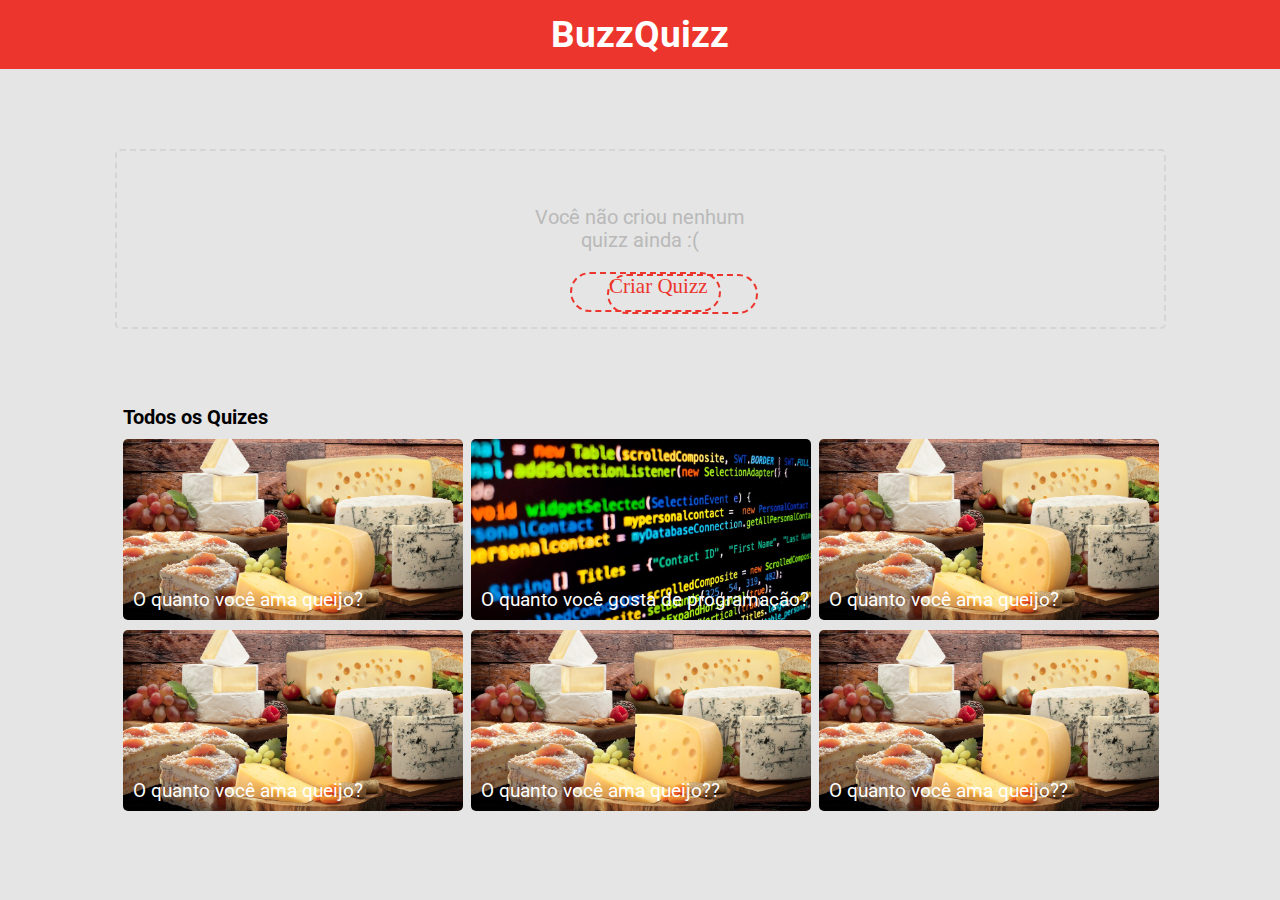
==== Html/index.html @ 3a33e9b3 "2" ====
<!DOCTYPE html>
<html lang="en">
<head>
    <meta charset="UTF-8">
    <meta http-equiv="X-UA-Compatible" content="IE=edge">
    <meta name="viewport" content="width=device-width, initial-scale=1">
    <link rel="stylesheet" href="/css/style.css">
    <link rel="stylesheet" href="/css/reset.css">
    <link rel="preconnect" href="https://fonts.googleapis.com">
    <link rel="preconnect" href="https://fonts.gstatic.com" crossorigin>
    <link href="https://fonts.googleapis.com/css2?family=Righteous&family=Roboto:ital,wght@0,100;0,300;0,400;0,500;0,700;0,900;1,100;1,300;1,400;1,500;1,700;1,900&display=swap" rel="stylesheet">
    <title>Buzz do toy story</title>
</head>
<body>
    <div class="logo">
        <div class="nome">
            BuzzQuizz
        </div>
    </div>
    <div class="corpo">
        <div class="corpinho">
            <div class="criarquizz">
                <div class="alinharcriar">
                    <div class="naocriou">
                        <p class="texto1"> Você não criou nenhum </p>
                        <p class="texto2"> quizz ainda :( </p>
                    </div>
                    <div class="btcriarquizz">
                        <p class="btcriarquizz" onclick="criarQuizz()">Criar Quizz</p>
                    </div>
                </div>
            </div>
            <div class="todososquizes">
                <div class="margem"></div>
                <div class="palavras">Todos os Quizes</div>
                <div class="quizes">
                    <div class="dividindo">
                        <div class="quizz">
                            <img src="../img/QUEIJOS.jpg" class="img"/>
                            <div class="titulo">O quanto você ama queijo?</div>
                        </div>
                        <div class="quizz">
                            <img src="../img/prog.jpg" class="img"/>
                            <div class="titulo">O quanto você gosta de programação?</div>
                        </div>
                        <div class="quizz">
                            <img src="../img/QUEIJOS.jpg" class="img"/>
                            <div class="titulo">O quanto você ama queijo?</div>
                        </div>
                    </div>
                    <div class="dividindo">
                        <div class="quizz">
                            <img src="../img/QUEIJOS.jpg" class="img"/>
                            <div class="titulo">O quanto você ama queijo?</div>
                        </div>
                        <div class="quizz">
                            <img src="../img/QUEIJOS.jpg" class="img"/>
                            <div class="titulo">O quanto você ama queijo??</div>
                        </div>
                        <div class="quizz">
                            <img src="../img/QUEIJOS.jpg" class="img"/>
                            <div class="titulo">O quanto você ama queijo??</div>
                        </div>
                    </div>
                </div>
            </div>
        </div>
    </div>
    <script src="..//Script/script.js"></script>
</body>
---- css/style.css ----
*{
    box-sizing: border-box;
}
body{
    background-color: #E5E5E5;
    /*overflow: scroll;*/
}


/*---------------*/
/*topo com o nome buzzquizz*/
.logo{
    height: 69px;
    width: 100%;
    background-color: #EC362D;
    display: flex;
    justify-content: center;
    align-items: center;
}
.nome{
    color: white;
    font-family: 'Roboto';
    font-style: normal;
    font-weight: 700;
    font-size: 37px;
    line-height: 43px;

}
/*--------------*/


/*--------------*/
/* tudo de imagens*/
/*page 1 e 2*/
.img{
    width: 340px;
    height: 181px;
    border-radius: 5px;
    object-fit: cover;
    background: linear-gradient(180deg, rgba(255, 255, 255, 0) 0%, rgba(0, 0, 0, 0.5) 65.62%, rgba(0, 0, 0, 0.8) 100%);

}
/*page 7*/
.img3{
    width: 500px;
    height: 266px;
    border-radius: 5px;
    object-fit: cover;
    background: linear-gradient(180deg, rgba(255, 255, 255, 0) 0%, rgba(0, 0, 0, 0.5) 65.62%, rgba(0, 0, 0, 0.8) 100%);
}
/*page 3*/
.img4{
    width: 330px;
    height: 176px;
    object-fit: cover;
}
.img5{
    margin-left: 20px;
    margin-right: 20px;
    width: 294px;
    height: 203px;
    object-fit: fill;

}
.imgper{
    width: 330px;
    height: 164.1px;
    object-fit: cover;
}
/*--------------*/


/*---------------*/
/*margens*/
.margem{
    height: 77px;
}
.margempequena{
    height: 20px;
}
.margemmenor{
    height: 10px;
}
/*---------------*/


/*---------------*/
/*em todas as pages*/
.corpo{
    background-color: #E5E5E5;
    height: auto;
    width: 100%;
    
    height: auto;
    margin: auto;

    display: flex;
    direction: y;
    justify-content: center;
    align-items: center;
    
}
.corpinho{    
    width: 1051px;
    height: auto;
    margin: auto;

    display: column;
    justify-content: center;
    align-items: center;

    position: relative;
    
}
/*--------------*/

/*-------------*/
/*page 1*/
.criarquizz{
    width: 100%;
    height: 180px;
    border: 2px dashed #D5D5D5;
    border-radius: 5px;
    margin-top: 80px;
    display: flex;
    align-items: center;
    justify-content: center;

}

.alinharcriar{
    margin-top: 0px;
    display: column;
    justify-content: center;
    align-items: center;
}
.naocriou{
    font-family: 'Roboto';
    font-style: normal;
    font-weight: 400;
    font-size: 20px;
    line-height: 23px;
    color: #B9B9B9;
    margin-bottom: 20px;}

.texto2{
    text-align: center;
}

.btcriarquizz{
    width: 151px;
    height: 40px;
    position: absolute;
    color: #EC362D;
    font-size: 21px;
    border: 2px dashed #EC362D;
    border-radius: 50px;
    margin-left: 35px;
}

.criarbotao{

    margin-top: 8px;
    margin-left: 25px;
    border-color: white;

}
.todososquizzes{
      
    width: 1051px;
    height: auto;
    margin: auto;
    
    display: column;
    justify-content: center;
    align-items: center;
    
    position: relative;

}
.palavras{
    font-family: 'Roboto';
    font-style: normal;
    font-weight: 700;
    font-size: 20px;
    line-height: 23px;
    color: black;
    margin-bottom: 10px;
    margin-left: 8px;
    display: flex;
    align-items: center;
}
.quizes{
    display: column;
}
.dividindo{
    display: flex;
}
.quizz{
    margin-left: 8px;
    margin-bottom: 10px;
    width: 340px;
    height: 181px;
    display: flex;
}

.titulo{
    display: inline-block;
    width: max-content;
    height: 54px;
    position: absolute;
    margin-top: 150px;
    margin-left: 10px;
    font-family: 'Roboto';
    font-style: normal;
    font-weight: 400;
    font-size: 19px;
    line-height: 22px;
    color: #FFFFFF;}

/*-------------*/



/*------------*/
/*page 2*/
.mais{
    color: #EC362D;
    width: 31px;
    height: 30px;
}
/*-------------*/



/*--------------*/
/*page 3*/

.textoquizz{
    position: absolute;
    top: 0;
    left: 0;
    right: 0;
    color: white;
    font-weight: 400;
    font: 'Roboto';
    font-size: 39px;
    text-align: center;
    line-height: 350px;
}
.opcoes{
    display: flex;
    flex-direction: column;
}

.dividindo_opcoes{
    display: flex;
    justify-content: center;
}
.perguntas_quizz{
    margin-top: 20px;
    margin-bottom: 10px;
    width: 340px;
    height: 181px;
    display: flex;
    flex-direction: column;
    align-items: center;
}
.textoimgpergunta{
    height: 50px;
    width: 200px;
    color: #000000;
    font-family: 'Roboto';
    font-style: normal;
    font-weight: 700;
    font-size: 20px;
    line-height: 23px;
    margin-top: 5px;
}
.retangulao{
    width: 600px;
    height: auto;
    margin: auto;

    background-color: #FFFFFF;
    box-shadow: 0px 0px 10px rgba(0, 0, 0, 0.05);
}
.retangulovermelho{
    box-sizing: border-box;
    width: 564px;
    height: 46px;

    margin: auto;
    margin-top: 5px;

    background:#EC362D;
}
.prosseguir{
    
    width: 368px;
    height: 58px;
    position: absolute;
    color: #FFFFFF;
    font-size: 21px;
    background-color: #EC362D;
    border: 2px solid #EC362D;
    border-radius: 15px;
    margin-left: 35px;
    margin: auto;
    display: flex;
    justify-content: center;
    align-items: center;
    text-align: center;

    
    left: 340px;
}
.voltar{
    margin: auto;
    
    display: inline;
    margin-left: 445px;

    width: 224px;
    height: 27px;
    left: 608px;
    top: 140px;

    font-family: 'Roboto';
    font-style: normal;
    font-weight: 700;
    font-size: 21px;
    line-height: 25px;

    color: #818181;

}
.deixarladoalado{
    display: flex;
    justify-content: space-between;
}
.acerto{
    color: #FFFFFF;
    font-family: 'Roboto';
    font-style: normal;
    font-weight: 700;
    font-size: 23px;
    line-height: 27px;
    margin: auto;
    object-fit: cover;
    margin-left: 20px;
    margin-top: 10px;
}
.fundoquizz{
    width: 100%;
    height: 227px;
    top: 69px;
}
.fundoquizz img{
    margin: auto;
    width: 100%;
    height: 227px;
    object-fit: cover;
    background: linear-gradient(150deg, rgba(0, 0, 0, 1) 100% , rgba(0, 0, 0, 1) 100%);
}

.caixapergunta2{
    width: 688px;
    height: 137px;
    margin: auto;
    background-color: #434ca0;
    margin-top: 60px;
    color: white;
    display: flex;
    justify-content: center;
    align-items: center;
}

.textopergunta2{
    display: flex;
    font: 'Roboto';
    font-weight: 700;
    font-size: 23px;
    line-height: 26px;
}
.textofinal{
    margin: auto;
    margin-top: 10px;
    margin-left: 0;
    font-family: 'Roboto';
    font-style: normal;
    font-weight: 700;
    font-size: 19px;
    line-height: 25px;
    /* or 132% */
    display: flex;
    align-items: top;


    color: #484848;
}
.caixapergunta{
    width: 688px;
    height: 137px;
    margin: auto;
    background-color: #434ca0;
    margin-top: 60px;
    color: white;
    display: flex;
    justify-content: center;
    align-items: center;
}
/*---------------*/





/*------------*/
/*page4*/

.comece{
    margin: auto;
    width: 100%;

    display: inline;
    margin-left: 420px;

    width: 224px;
    height: 27px;
    left: 608px;
    top: 140px;

    font-family: 'Roboto';
    font-style: normal;
    font-weight: 700;
    font-size: 23px;
    line-height: 27px;
}

.retangulo{
    box-sizing: border-box;
    width: 564px;
    height: 46px;

    margin: auto;
    margin-top: 5px;

    background: #FFFFFF;
    border: 1px solid #D1D1D1;
    border-radius: 5px;
}
.insira{
    font-family: 'Roboto';
    font-style: italic;
    font-weight: 400;
    font-size: 19px;
    line-height: 22px;

    color: #BABABA;
    margin-top: 10px;
    margin-left: 4px;

    display: flex;
    align-items: center;
}
/*---------------*/
/*-------------*/
/*page5*/
.palavrasdois{
    font-family: 'Roboto';
    font-style: normal;
    font-weight: 700;
    font-size: 20px;
    line-height: 23px;
    color: black;
    margin-top: 28px;
    margin-bottom: 24px;
    margin-left: 20px;
    display: flex;
    align-items: center;

}
.iconeeditar{
    margin-top: 28px;
    margin-bottom: 24px;
    margin-right: 10px;
    color: #000000;
    width: 26px;
    height: 23px;
}

/*---------------*/

/*---------------*/
/*page7*/
.quizzpronto2{
    display: flex;
    justify-content: center;
}
.textoquizz3{
    position: absolute;
    margin-right: 255px;
    left: 330;
    color: white;
    font-weight: 400;
    font: 'Roboto';
    font-size: 17px;
    display: flex;
    top: 190px;
    margin-bottom: 10px;
    line-height: 350px;
}
/*--------------*/




/*nao achei*/
/*
.img2{
    width: 340px;
    height: 181px;
    border-radius: 5px;
}
*/
/*
.textopergunta{
    font: 'Roboto';
    font-weight: 700;
    font-size: 23px;
    line-height: 26px;
}*/
/*
.quizzpronto{
    margin-left: 355px;
}*/
/*
.textoquizz2{
    position: absolute;
    top: 0;
    left: 330;
    color: white;
    font-weight: 400;
    font: 'Roboto';
    font-size: 17px;
    text-align: center;
    margin-top: 100px;
    margin-left: 10px;
    line-height: 350px;
}
*/

.coluna{
    display: flex;
    flex-direction: column;
}


@media (max-width:1100px){
    
    .corpo{
        width: 100%;
        display: flex;
        flex-direction: column;
    }

    .corpinho{
        width: 100%;
        flex-direction: column;
    }
    .dividindo{
        width: 100%;
        display: flex;
        flex-direction: column;
    }

    .logo{
        width: 100%;
        display: flex;
        flex-direction: column;
    }

    .prosseguir{
        margin-left:8vw;
        width: 324px;
        left: 30px;
    }
    .comece{
        left: 0;
        margin-left: 20vw;
    }
    .voltar{
        margin-left: 30vw;
        left: 0;
        width: 50vw;
    }
    /*pag3*/
    .caixapergunta{
        width: 100%;
    }
    .caixapergunta2{
        width: 100%;
    }
    .perguntas_quizz{
        width: 50%;
    }
    .img4{
        width: 50vw;
        height: 113px;
    }
    .imgper{
        width: 50vw;
        height: 113px;
    }
    .retangulovermelho{
        width: 100%;
        height: 60 px;
    }
    .acerto{
        margin-top: 5px;
        margin-bottom: 5px;
    }
    .retangulao{
        width: 100%;
    }
    .prosseguir{
        margin-left: auto;
    }
    .retangulo{
        width: 100%;
    }
    .todososquizzes{
        width: 100vw;
    }
}
@media (max-width:500px){
    .img3{
        width: 100%;
    }
}
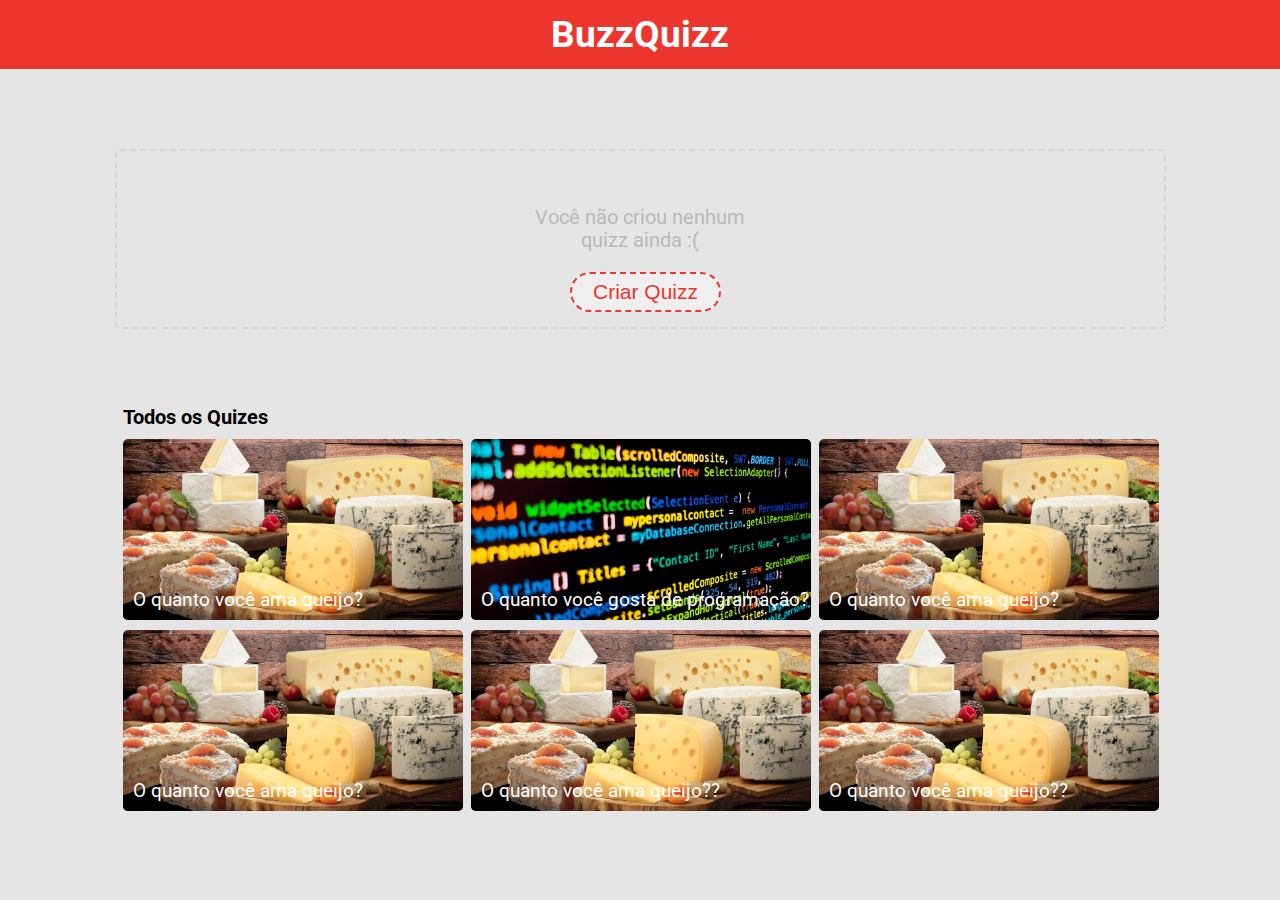
==== commit 280306a8: "ggr" ====
--- a/Html/index.html
+++ b/Html/index.html
@@ -25,9 +25,9 @@
                         <p class="texto1"> Você não criou nenhum </p>
                         <p class="texto2"> quizz ainda :( </p>
                     </div>
-                    <div class="btcriarquizz">
-                        <p class="btcriarquizz" onclick="criarQuizz()">Criar Quizz</p>
-                    </div>
+                    
+                    <button class="btcriarquizz" onclick="criarQuizz()">Criar Quizz</button>
+                    
                 </div>
             </div>
             <div class="todososquizes">
@@ -66,5 +66,4 @@
             </div>
         </div>
     </div>
-    <script src="..//Script/script.js"></script>
 </body>--- a/css/style.css
+++ b/css/style.css
@@ -558,13 +558,11 @@
 
 
 @media (max-width:1100px){
-    
     .corpo{
         width: 100%;
         display: flex;
         flex-direction: column;
     }
-
     .corpinho{
         width: 100%;
         flex-direction: column;
@@ -574,13 +572,11 @@
         display: flex;
         flex-direction: column;
     }
-
     .logo{
         width: 100%;
         display: flex;
         flex-direction: column;
     }
-
     .prosseguir{
         margin-left:8vw;
         width: 324px;
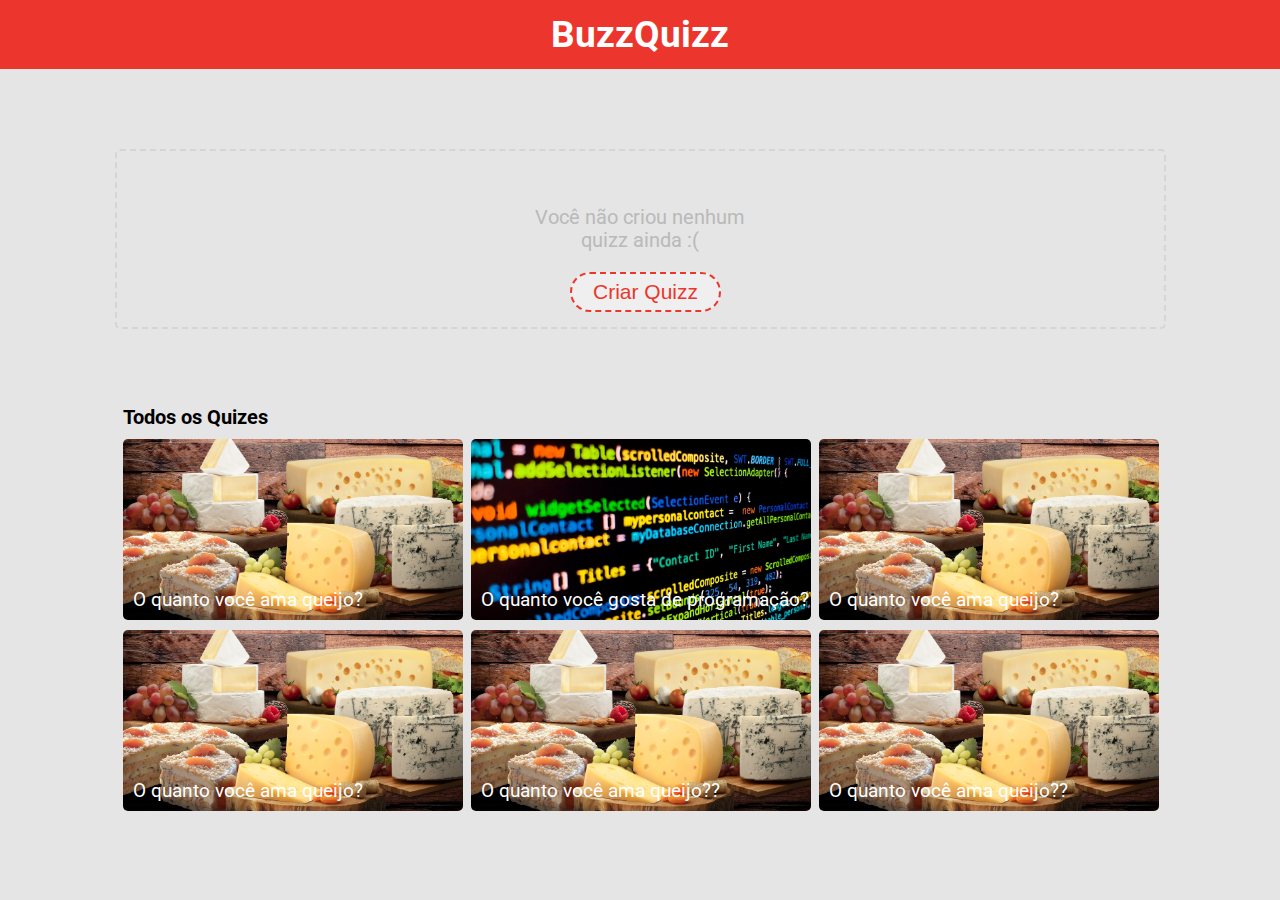
==== commit f18e615a: "jjuk" ====
--- a/Html/index.html
+++ b/Html/index.html
@@ -66,4 +66,5 @@
             </div>
         </div>
     </div>
+    <script src="..//Script/script.js"></script>
 </body>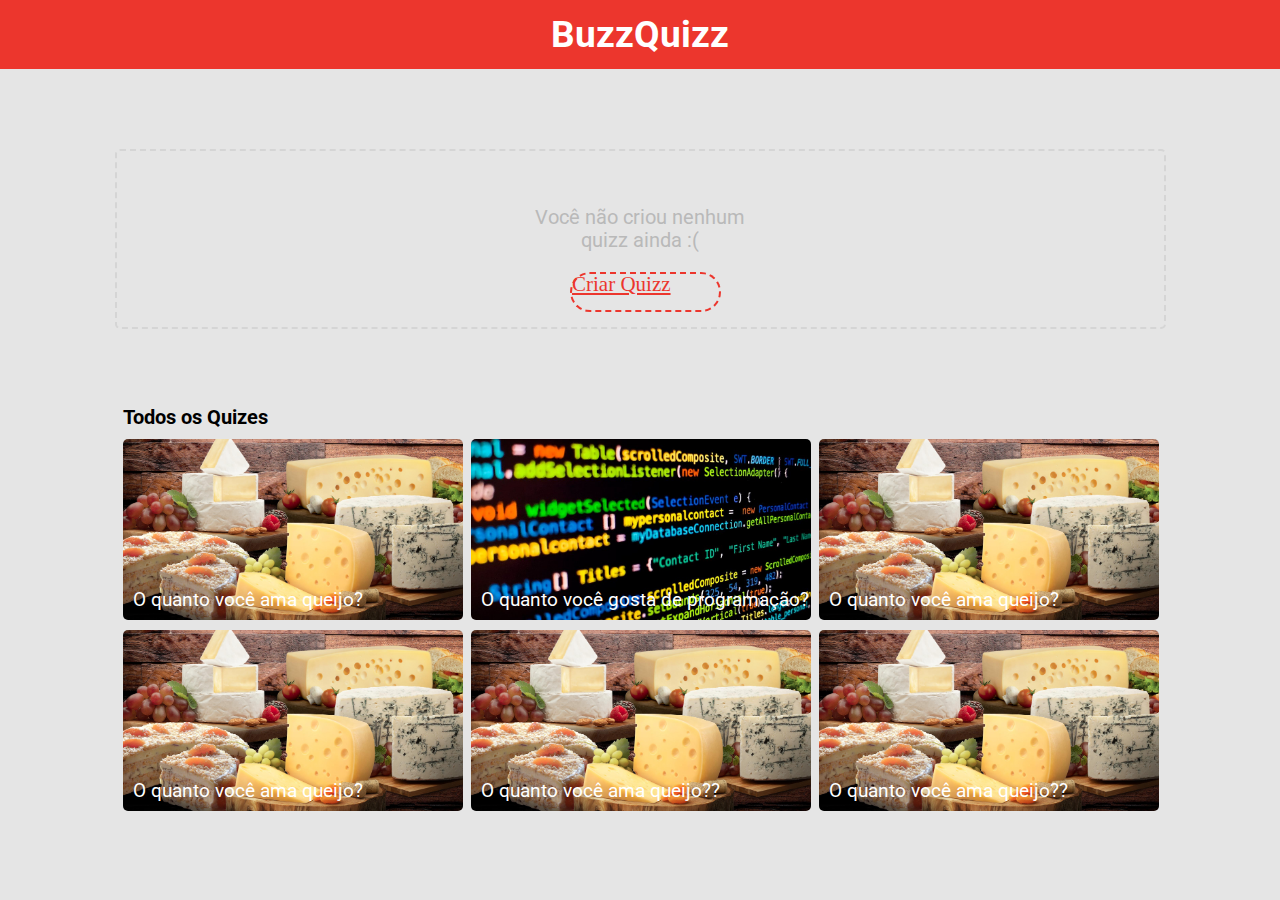
==== commit cc9f445c: "tela 1 > 2" ====
--- a/Html/index.html
+++ b/Html/index.html
@@ -24,10 +24,8 @@
                     <div class="naocriou">
                         <p class="texto1"> Você não criou nenhum </p>
                         <p class="texto2"> quizz ainda :( </p>
-                    </div>
-                    
-                    <button class="btcriarquizz" onclick="criarQuizz()">Criar Quizz</button>
-                    
+                    </div>                    
+                    <a class="btcriarquizz" href="..//Html/index2copy.html">Criar Quizz</a>
                 </div>
             </div>
             <div class="todososquizes">
--- a/css/style.css
+++ b/css/style.css
@@ -409,6 +409,18 @@
     display: flex;
     justify-content: center;
     align-items: center;
+}
+.coluna{
+    display: flex;
+    flex-direction: column;
+}
+.retangulo2{
+    width: 700px;
+    height: 600px;
+    margin: auto;
+
+    background-color: #FFFFFF;
+    box-shadow: 0px 0px 10px rgba(0, 0, 0, 0.05);
 }
 /*---------------*/
 
@@ -551,12 +563,9 @@
 }
 */
 
-.coluna{
-    display: flex;
-    flex-direction: column;
-}
-
-
+
+
+/*responsivo*/
 @media (max-width:1100px){
     .corpo{
         width: 100%;
@@ -624,11 +633,15 @@
         margin-left: auto;
     }
     .retangulo{
-        width: 100%;
+        width: 95vw;
     }
     .todososquizzes{
         width: 100vw;
     }
+    .retangulo2{
+        width: 100vw;
+        height: 550px;
+    }
 }
 @media (max-width:500px){
     .img3{
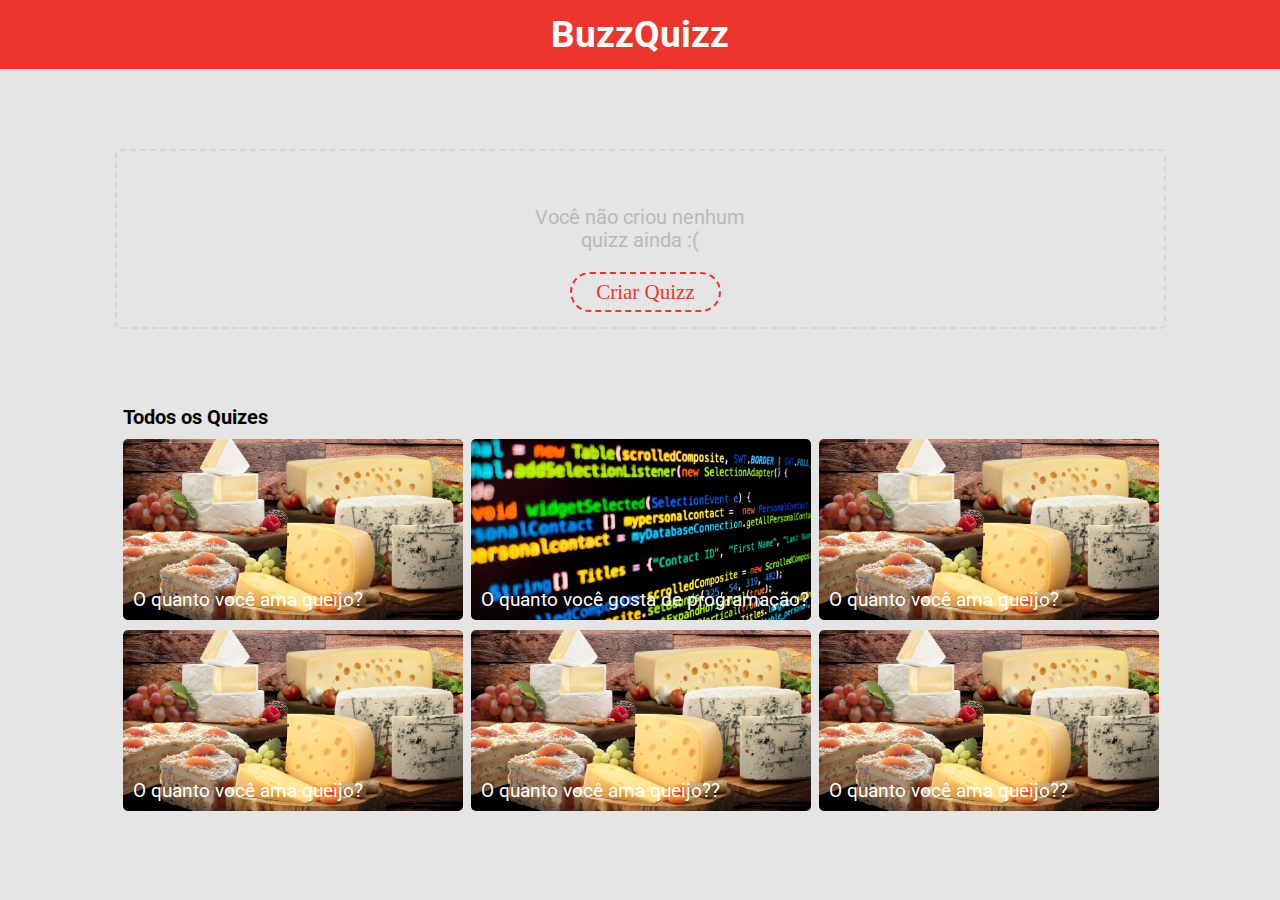
==== commit 8bdbfcd3: "ffre" ====
--- a/Html/index.html
+++ b/Html/index.html
@@ -25,7 +25,7 @@
                         <p class="texto1"> Você não criou nenhum </p>
                         <p class="texto2"> quizz ainda :( </p>
                     </div>                    
-                    <a class="btcriarquizz" href="..//Html/index2copy.html">Criar Quizz</a>
+                    <a class="btcriarquizz" href="..//Html/index4copy.html">Criar Quizz</a>
                 </div>
             </div>
             <div class="todososquizes">
--- a/css/style.css
+++ b/css/style.css
@@ -112,6 +112,9 @@
     position: relative;
     
 }
+.link{
+    text-decoration: none;
+}
 /*--------------*/
 
 /*-------------*/
@@ -156,6 +159,10 @@
     border: 2px dashed #EC362D;
     border-radius: 50px;
     margin-left: 35px;
+    text-decoration: none;
+    display: flex;
+    justify-content: center;
+    align-items: center;
 }
 
 .criarbotao{
@@ -312,7 +319,7 @@
     align-items: center;
     text-align: center;
 
-    
+    text-decoration: none;
     left: 340px;
 }
 .voltar{
@@ -333,6 +340,8 @@
     line-height: 25px;
 
     color: #818181;
+
+    text-decoration: none;
 
 }
 .deixarladoalado{
@@ -642,6 +651,9 @@
         width: 100vw;
         height: 550px;
     }
+    .quizz{
+        width: 95vw;
+    }
 }
 @media (max-width:500px){
     .img3{
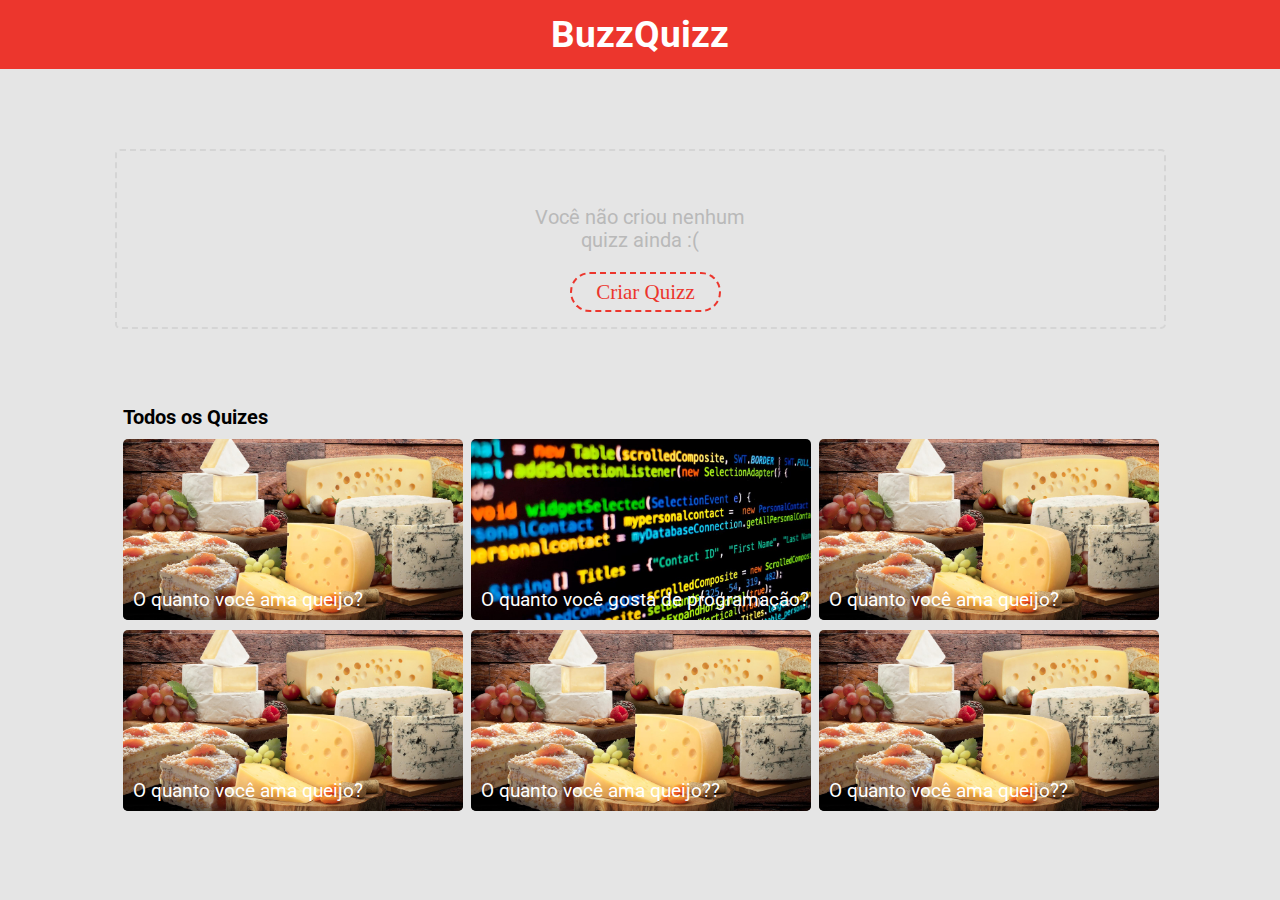
==== commit 50f11265: "Merge branch 'main' of https://github.com/LPandorf/projetao-1" ====
--- a/Html/index.html
+++ b/Html/index.html
@@ -64,5 +64,5 @@
             </div>
         </div>
     </div>
-    <script src="..//Script/script.js"></script>
+    <script src="..//Script/script_tela_2.js"></script>
 </body>